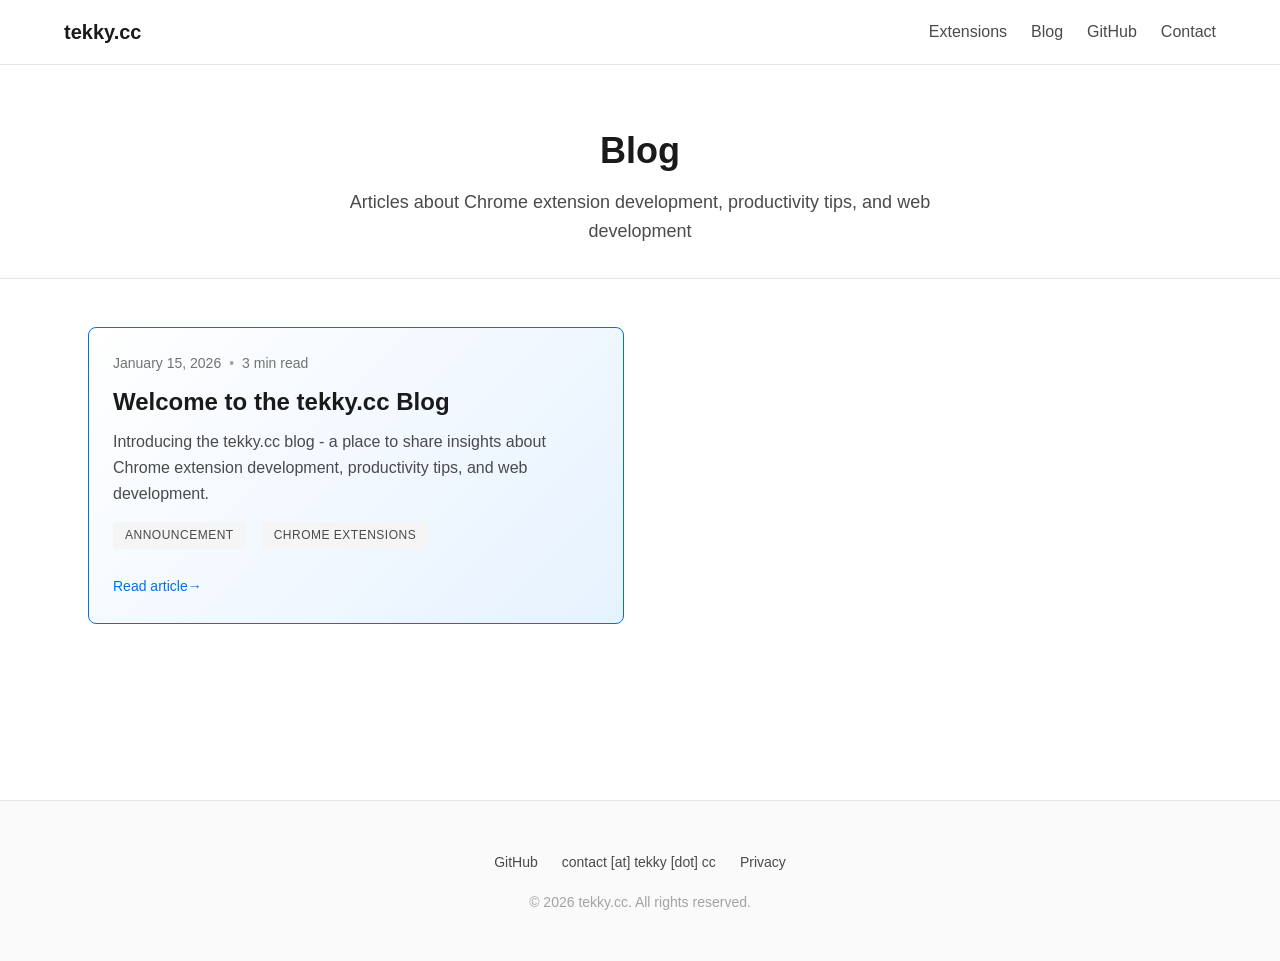
==== blog/index.html @ a15dd74a "Add fully functional manual blog system Features: - Blog post template for easy post creation - Dyna" ====
<!DOCTYPE html>
<html lang="en">
<head>
  <meta charset="UTF-8">
  <meta name="viewport" content="width=device-width, initial-scale=1.0">
  <meta http-equiv="Content-Security-Policy" content="default-src 'self'; script-src 'self' https://static.cloudflareinsights.com; style-src 'self' 'unsafe-inline'; img-src 'self' data: https:; font-src 'self'; connect-src 'self' https://cloudflareinsights.com; frame-ancestors 'none'; base-uri 'self'; form-action 'self'; upgrade-insecure-requests;">
  
  <title>Blog | tekky.cc</title>
  <meta name="description" content="Articles about Chrome extension development, productivity tips, and web development from tekky.cc">
  <meta name="keywords" content="chrome extensions, web development, javascript, productivity, blog">
  
  <meta property="og:type" content="website">
  <meta property="og:url" content="https://tekky.cc/blog/">
  <meta property="og:title" content="Blog | tekky.cc">
  <meta property="og:description" content="Articles about Chrome extension development, productivity tips, and web development">
  <meta property="og:image" content="https://tekky.cc/assets/images/og-image.png">
  
  <meta property="twitter:card" content="summary_large_image">
  <meta property="twitter:url" content="https://tekky.cc/blog/">
  <meta property="twitter:title" content="Blog | tekky.cc">
  <meta property="twitter:description" content="Articles about Chrome extension development, productivity tips, and web development">
  <meta property="twitter:image" content="https://tekky.cc/assets/images/og-image.png">
  
  <link rel="icon" type="image/x-icon" href="/assets/images/favicon.ico">
  <link rel="stylesheet" href="/assets/css/main.css">
  <link rel="stylesheet" href="/assets/css/blog.css">
  <link rel="canonical" href="https://tekky.cc/blog/">
</head>
<body>
  
  <nav class="nav">
    <div class="nav-container">
      <a href="/" class="nav-brand">tekky.cc</a>
      <button class="nav-toggle" aria-label="Toggle navigation" aria-expanded="false">
        <span class="nav-toggle-icon"></span>
      </button>
      <ul class="nav-links">
        <li><a href="/" class="nav-link">Extensions</a></li>
        <li><a href="/blog/" class="nav-link active">Blog</a></li>
        <li><a href="https://github.com/[YOURUSERNAME]" class="nav-link" target="_blank" rel="noopener noreferrer">GitHub</a></li>
        <li><a href="/#contact" class="nav-link">Contact</a></li>
      </ul>
    </div>
  </nav>
  
  <main>
    <!-- Blog Header -->
    <header class="blog-header">
      <div class="container">
        <h1 class="blog-header-title">Blog</h1>
        <p class="blog-header-description">
          Articles about Chrome extension development, productivity tips, and web development
        </p>
      </div>
    </header>
    
    <!-- Blog Posts -->
    <section class="blog-posts">
      <div class="container">
        
        <!-- Posts will be dynamically loaded here -->
        <div id="blog-posts-container" class="blog-posts-grid">
          <!-- Loading state -->
          <div class="blog-post-card" style="grid-column: 1 / -1; text-align: center; padding: 3rem;">
            <p style="color: var(--text-tertiary);">Loading posts...</p>
          </div>
        </div>
        
        <!-- Empty state (hidden by default, shown if no posts) -->
        <div id="blog-empty" class="blog-empty" style="display: none;">
          <div class="blog-empty-icon">📝</div>
          <p class="blog-empty-text">No posts yet. Check back soon!</p>
          <div style="margin-top: 2rem;">
            <a href="/" class="btn btn-primary">View Extensions</a>
          </div>
        </div>
        
      </div>
    </section>
  </main>
  
  <footer class="footer">
    <div class="container">
      <div class="footer-content">
        <ul class="footer-links">
          <li><a href="https://github.com/[YOURUSERNAME]" class="footer-link" target="_blank" rel="noopener noreferrer">GitHub</a></li>
          <li><span class="footer-link" id="email-link">contact [at] tekky [dot] cc</span></li>
          <li><a href="#" class="footer-link">Privacy</a></li>
        </ul>
        <p class="footer-copyright">&copy; 2026 tekky.cc. All rights reserved.</p>
      </div>
    </div>
  </footer>
  
  <script src="/assets/js/main.js"></script>
  <script src="/assets/js/blog.js"></script>
  
</body>
</html>
---- assets/css/main.css ----
/* ============================================
   tekky.cc - Main CSS Design System
   Modern, minimal, professional styling
   ============================================ */

/* ============================================
   CSS Reset & Base Styles
   ============================================ */

*, *::before, *::after {
  box-sizing: border-box;
  margin: 0;
  padding: 0;
}

html {
  font-size: 16px;
  scroll-behavior: smooth;
  -webkit-font-smoothing: antialiased;
  -moz-osx-font-smoothing: grayscale;
}

body {
  font-family: var(--font-sans);
  font-size: var(--text-base);
  line-height: 1.6;
  color: var(--text-primary);
  background-color: var(--bg-primary);
}

/* ============================================
   CSS Custom Properties (Design Tokens)
   ============================================ */

:root {
  /* Typography */
  --font-sans: -apple-system, BlinkMacSystemFont, "Segoe UI", Roboto, "Helvetica Neue", Arial, sans-serif;
  --font-mono: "SF Mono", Monaco, "Cascadia Code", "Courier New", monospace;
  
  /* Font Sizes */
  --text-xs: 0.75rem;      /* 12px */
  --text-sm: 0.875rem;     /* 14px */
  --text-base: 1rem;       /* 16px */
  --text-lg: 1.125rem;     /* 18px */
  --text-xl: 1.25rem;      /* 20px */
  --text-2xl: 1.5rem;      /* 24px */
  --text-3xl: 1.875rem;    /* 30px */
  --text-4xl: 2.25rem;     /* 36px */
  --text-5xl: 3rem;        /* 48px */
  
  /* Colors - Professional Blue Theme */
  --bg-primary: #ffffff;
  --bg-secondary: #fafafa;
  --bg-tertiary: #f5f5f5;
  --bg-card: #ffffff;
  
  --text-primary: #1a1a1a;
  --text-secondary: #4a4a4a;
  --text-tertiary: #737373;
  --text-muted: #a3a3a3;
  
  --accent: #0070f3;
  --accent-hover: #0051cc;
  --accent-light: #e6f2ff;
  
  --border: #e5e5e5;
  --border-light: #f0f0f0;
  
  --shadow-sm: 0 1px 3px rgba(0, 0, 0, 0.05);
  --shadow-md: 0 4px 6px rgba(0, 0, 0, 0.07);
  --shadow-lg: 0 10px 15px rgba(0, 0, 0, 0.1);
  --shadow-hover: 0 20px 25px rgba(0, 0, 0, 0.1);
  
  /* Semantic Colors */
  --success: #10b981;
  --warning: #f59e0b;
  --error: #ef4444;
  --info: #0070f3;
  
  /* Spacing Scale */
  --space-1: 0.25rem;   /* 4px */
  --space-2: 0.5rem;    /* 8px */
  --space-3: 0.75rem;   /* 12px */
  --space-4: 1rem;      /* 16px */
  --space-6: 1.5rem;    /* 24px */
  --space-8: 2rem;      /* 32px */
  --space-12: 3rem;     /* 48px */
  --space-16: 4rem;     /* 64px */
  --space-20: 5rem;     /* 80px */
  --space-24: 6rem;     /* 96px */
  
  /* Layout */
  --container-max: 1200px;
  --container-padding: 1.5rem;
  --container-padding-lg: 3rem;
  
  /* Border Radius */
  --radius-sm: 0.25rem;  /* 4px */
  --radius-md: 0.5rem;   /* 8px */
  --radius-lg: 0.75rem;  /* 12px */
  
  /* Transitions */
  --transition-fast: 150ms ease;
  --transition-base: 200ms ease;
  --transition-slow: 300ms ease;
  
  /* Z-index */
  --z-dropdown: 1000;
  --z-sticky: 1020;
  --z-fixed: 1030;
  --z-modal: 1040;
  --z-popover: 1050;
  --z-tooltip: 1060;
}

/* ============================================
   Typography
   ============================================ */

h1, h2, h3, h4, h5, h6 {
  font-weight: 600;
  line-height: 1.2;
  color: var(--text-primary);
  margin-bottom: var(--space-4);
}

h1 { font-size: var(--text-5xl); }
h2 { font-size: var(--text-3xl); }
h3 { font-size: var(--text-2xl); }
h4 { font-size: var(--text-xl); }
h5 { font-size: var(--text-lg); }
h6 { font-size: var(--text-base); }

p {
  margin-bottom: var(--space-4);
  color: var(--text-secondary);
}

a {
  color: var(--accent);
  text-decoration: none;
  transition: color var(--transition-fast);
}

a:hover {
  color: var(--accent-hover);
  text-decoration: underline;
}

code {
  font-family: var(--font-mono);
  font-size: 0.9em;
  padding: 0.2em 0.4em;
  background-color: var(--bg-tertiary);
  border-radius: var(--radius-sm);
}

/* ============================================
   Container & Layout
   ============================================ */

.container {
  max-width: var(--container-max);
  margin: 0 auto;
  padding: 0 var(--container-padding);
}

@media (min-width: 1024px) {
  .container {
    padding: 0 var(--container-padding-lg);
  }
}

.section {
  padding: var(--space-16) 0;
}

@media (min-width: 768px) {
  .section {
    padding: var(--space-24) 0;
  }
}

/* ============================================
   Buttons
   ============================================ */

.btn {
  display: inline-block;
  padding: var(--space-3) var(--space-6);
  font-size: var(--text-base);
  font-weight: 500;
  text-align: center;
  text-decoration: none;
  border: 1px solid transparent;
  border-radius: var(--radius-sm);
  cursor: pointer;
  transition: all var(--transition-base);
  font-family: var(--font-sans);
}

.btn-primary {
  background-color: var(--accent);
  color: #ffffff;
  border-color: var(--accent);
}

.btn-primary:hover {
  background-color: var(--accent-hover);
  border-color: var(--accent-hover);
  text-decoration: none;
  transform: translateY(-1px);
  box-shadow: var(--shadow-md);
}

.btn-secondary {
  background-color: transparent;
  color: var(--accent);
  border-color: var(--accent);
}

.btn-secondary:hover {
  background-color: var(--accent-light);
  text-decoration: none;
  transform: translateY(-1px);
}

.btn-ghost {
  background-color: transparent;
  color: var(--text-secondary);
  border-color: var(--border);
}

.btn-ghost:hover {
  background-color: var(--bg-secondary);
  border-color: var(--text-tertiary);
  text-decoration: none;
}

.btn:disabled,
.btn[disabled] {
  opacity: 0.5;
  cursor: not-allowed;
  pointer-events: none;
}

/* ============================================
   Cards
   ============================================ */

.card {
  background-color: var(--bg-card);
  border: 1px solid var(--border);
  border-radius: var(--radius-md);
  padding: var(--space-6);
  transition: all var(--transition-base);
}

.card:hover {
  box-shadow: var(--shadow-lg);
  transform: translateY(-2px);
  border-color: var(--border-light);
}

.card-title {
  font-size: var(--text-xl);
  font-weight: 600;
  margin-bottom: var(--space-2);
  color: var(--text-primary);
}

.card-description {
  font-size: var(--text-base);
  color: var(--text-secondary);
  margin-bottom: var(--space-4);
}

/* ============================================
   Tags / Badges
   ============================================ */

.tag {
  display: inline-block;
  padding: var(--space-1) var(--space-3);
  font-size: var(--text-xs);
  font-weight: 500;
  text-transform: uppercase;
  letter-spacing: 0.5px;
  border-radius: var(--radius-sm);
  background-color: var(--bg-tertiary);
  color: var(--text-secondary);
  margin-right: var(--space-2);
  margin-bottom: var(--space-2);
}

.tag-primary {
  background-color: var(--accent-light);
  color: var(--accent);
}

.tag-success {
  background-color: #d1fae5;
  color: var(--success);
}

.tag-warning {
  background-color: #fef3c7;
  color: var(--warning);
}

/* ============================================
   Navigation
   ============================================ */

.nav {
  background-color: var(--bg-primary);
  border-bottom: 1px solid var(--border);
  position: sticky;
  top: 0;
  z-index: var(--z-sticky);
  backdrop-filter: blur(8px);
  background-color: rgba(255, 255, 255, 0.9);
}

.nav-container {
  display: flex;
  justify-content: space-between;
  align-items: center;
  padding: var(--space-4) var(--container-padding);
  max-width: var(--container-max);
  margin: 0 auto;
}

.nav-brand {
  font-size: var(--text-xl);
  font-weight: 600;
  color: var(--text-primary);
  text-decoration: none;
}

.nav-brand:hover {
  color: var(--accent);
  text-decoration: none;
}

.nav-links {
  display: flex;
  list-style: none;
  gap: var(--space-6);
  align-items: center;
}

.nav-link {
  font-size: var(--text-base);
  color: var(--text-secondary);
  text-decoration: none;
  transition: color var(--transition-fast);
}

.nav-link:hover,
.nav-link.active {
  color: var(--accent);
  text-decoration: none;
}

/* Mobile Navigation */
.nav-toggle {
  display: none;
  background: none;
  border: none;
  cursor: pointer;
  padding: var(--space-2);
}

.nav-toggle-icon {
  display: block;
  width: 24px;
  height: 2px;
  background-color: var(--text-primary);
  position: relative;
  transition: background-color var(--transition-fast);
}

.nav-toggle-icon::before,
.nav-toggle-icon::after {
  content: '';
  position: absolute;
  width: 24px;
  height: 2px;
  background-color: var(--text-primary);
  left: 0;
  transition: transform var(--transition-fast);
}

.nav-toggle-icon::before {
  top: -8px;
}

.nav-toggle-icon::after {
  bottom: -8px;
}

@media (max-width: 768px) {
  .nav-toggle {
    display: block;
  }
  
  .nav-links {
    position: fixed;
    top: 61px;
    right: -100%;
    width: 70%;
    max-width: 300px;
    height: calc(100vh - 61px);
    flex-direction: column;
    background-color: var(--bg-primary);
    border-left: 1px solid var(--border);
    padding: var(--space-6);
    align-items: flex-start;
    transition: right var(--transition-slow);
    box-shadow: var(--shadow-lg);
  }
  
  .nav-links.active {
    right: 0;
  }
}

/* ============================================
   Footer
   ============================================ */

.footer {
  background-color: var(--bg-secondary);
  border-top: 1px solid var(--border);
  padding: var(--space-12) 0 var(--space-8);
  margin-top: var(--space-24);
}

.footer-content {
  text-align: center;
}

.footer-links {
  display: flex;
  justify-content: center;
  gap: var(--space-6);
  list-style: none;
  margin-bottom: var(--space-4);
  flex-wrap: wrap;
}

.footer-link {
  font-size: var(--text-sm);
  color: var(--text-secondary);
  text-decoration: none;
}

.footer-link:hover {
  color: var(--accent);
}

.footer-copyright {
  font-size: var(--text-sm);
  color: var(--text-muted);
}

/* ============================================
   Utilities
   ============================================ */

.text-center { text-align: center; }
.text-left { text-align: left; }
.text-right { text-align: right; }

.mt-0 { margin-top: 0; }
.mt-2 { margin-top: var(--space-2); }
.mt-4 { margin-top: var(--space-4); }
.mt-6 { margin-top: var(--space-6); }
.mt-8 { margin-top: var(--space-8); }
.mt-12 { margin-top: var(--space-12); }

.mb-0 { margin-bottom: 0; }
.mb-2 { margin-bottom: var(--space-2); }
.mb-4 { margin-bottom: var(--space-4); }
.mb-6 { margin-bottom: var(--space-6); }
.mb-8 { margin-bottom: var(--space-8); }
.mb-12 { margin-bottom: var(--space-12); }

.hidden { display: none; }

/* Screen reader only */
.sr-only {
  position: absolute;
  width: 1px;
  height: 1px;
  padding: 0;
  margin: -1px;
  overflow: hidden;
  clip: rect(0, 0, 0, 0);
  white-space: nowrap;
  border-width: 0;
}

/* ============================================
   Responsive Images
   ============================================ */

img {
  max-width: 100%;
  height: auto;
  display: block;
}

/* ============================================
   Accessibility
   ============================================ */

:focus-visible {
  outline: 2px solid var(--accent);
  outline-offset: 2px;
}

/* Reduce motion for users who prefer it */
@media (prefers-reduced-motion: reduce) {
  *,
  *::before,
  *::after {
    animation-duration: 0.01ms !important;
    animation-iteration-count: 1 !important;
    transition-duration: 0.01ms !important;
    scroll-behavior: auto !important;
  }
}
---- assets/css/blog.css ----
/* ============================================
   tekky.cc - Blog Styles (Placeholder)
   ============================================ */

.blog-placeholder {
  min-height: 60vh;
  display: flex;
  flex-direction: column;
  justify-content: center;
  align-items: center;
  text-align: center;
  padding: var(--space-24) var(--container-padding);
}

.blog-placeholder-icon {
  font-size: 4rem;
  margin-bottom: var(--space-6);
  opacity: 0.5;
}

.blog-placeholder-title {
  font-size: var(--text-4xl);
  font-weight: 700;
  margin-bottom: var(--space-4);
  color: var(--text-primary);
}

.blog-placeholder-text {
  font-size: var(--text-xl);
  color: var(--text-secondary);
  margin-bottom: var(--space-8);
  max-width: 600px;
}

.blog-placeholder-actions {
  display: flex;
  gap: var(--space-4);
  flex-wrap: wrap;
  justify-content: center;
}

/* ============================================
   Blog Index / Listing Page
   ============================================ */

.blog-header {
  padding: var(--space-16) 0 var(--space-8);
  text-align: center;
  border-bottom: 1px solid var(--border);
}

.blog-header-title {
  font-size: var(--text-4xl);
  font-weight: 700;
  margin-bottom: var(--space-4);
  color: var(--text-primary);
}

.blog-header-description {
  font-size: var(--text-lg);
  color: var(--text-secondary);
  max-width: 600px;
  margin: 0 auto;
}

.blog-posts {
  padding: var(--space-12) 0;
}

.blog-posts-grid {
  display: grid;
  grid-template-columns: 1fr;
  gap: var(--space-8);
  margin-bottom: var(--space-8);
}

@media (min-width: 768px) {
  .blog-posts-grid {
    grid-template-columns: repeat(2, 1fr);
  }
}

/* Blog Post Card */
.blog-post-card {
  background-color: var(--bg-card);
  border: 1px solid var(--border);
  border-radius: var(--radius-md);
  padding: var(--space-6);
  transition: all var(--transition-base);
  text-decoration: none;
  display: block;
}

.blog-post-card:hover {
  box-shadow: var(--shadow-lg);
  transform: translateY(-2px);
  border-color: var(--accent-light);
  text-decoration: none;
}

.blog-post-card-meta {
  display: flex;
  align-items: center;
  gap: var(--space-2);
  margin-bottom: var(--space-3);
  font-size: var(--text-sm);
  color: var(--text-tertiary);
}

.blog-post-card-date {
  color: var(--text-tertiary);
}

.blog-post-card-separator {
  color: var(--text-muted);
}

.blog-post-card-read-time {
  color: var(--text-tertiary);
}

.blog-post-card-title {
  font-size: var(--text-2xl);
  font-weight: 600;
  margin-bottom: var(--space-3);
  color: var(--text-primary);
  line-height: 1.3;
}

.blog-post-card-description {
  font-size: var(--text-base);
  color: var(--text-secondary);
  margin-bottom: var(--space-4);
  line-height: 1.6;
}

.blog-post-card-tags {
  display: flex;
  flex-wrap: wrap;
  gap: var(--space-2);
  margin-bottom: var(--space-4);
}

.blog-post-card-read-more {
  display: inline-block;
  color: var(--accent);
  font-weight: 500;
  font-size: var(--text-sm);
}

.blog-post-card-read-more::after {
  content: ' →';
  display: inline-block;
  transition: transform var(--transition-fast);
}

.blog-post-card:hover .blog-post-card-read-more::after {
  transform: translateX(4px);
}

.blog-post-featured {
  border-color: var(--accent);
  background: linear-gradient(135deg, var(--bg-card) 0%, var(--accent-light) 100%);
}

/* ============================================
   Individual Blog Post
   ============================================ */

.blog-post {
  padding: var(--space-12) 0;
}

.post-article {
  max-width: 800px;
  margin: 0 auto;
}

.post-header {
  margin-bottom: var(--space-12);
  padding-bottom: var(--space-8);
  border-bottom: 2px solid var(--border);
}

.post-title {
  font-size: var(--text-4xl);
  font-weight: 700;
  line-height: 1.2;
  margin-bottom: var(--space-4);
  color: var(--text-primary);
}

@media (min-width: 768px) {
  .post-title {
    font-size: var(--text-5xl);
  }
}

.post-meta {
  display: flex;
  align-items: center;
  gap: var(--space-2);
  margin-bottom: var(--space-4);
  font-size: var(--text-base);
  color: var(--text-tertiary);
}

.post-date {
  color: var(--text-tertiary);
}

.post-separator {
  color: var(--text-muted);
}

.post-reading-time {
  color: var(--text-tertiary);
}

.post-tags {
  display: flex;
  flex-wrap: wrap;
  gap: var(--space-2);
}

/* Post Content Styles */
.post-content {
  font-size: var(--text-lg);
  line-height: 1.8;
  color: var(--text-secondary);
}

.post-content .lead {
  font-size: var(--text-xl);
  font-weight: 400;
  color: var(--text-primary);
  margin-bottom: var(--space-8);
  line-height: 1.6;
}

.post-content h2 {
  font-size: var(--text-3xl);
  font-weight: 600;
  color: var(--text-primary);
  margin-top: var(--space-12);
  margin-bottom: var(--space-6);
  line-height: 1.3;
}

.post-content h3 {
  font-size: var(--text-2xl);
  font-weight: 600;
  color: var(--text-primary);
  margin-top: var(--space-8);
  margin-bottom: var(--space-4);
  line-height: 1.3;
}

.post-content h4 {
  font-size: var(--text-xl);
  font-weight: 600;
  color: var(--text-primary);
  margin-top: var(--space-6);
  margin-bottom: var(--space-3);
}

.post-content p {
  margin-bottom: var(--space-6);
}

.post-content ul,
.post-content ol {
  margin-bottom: var(--space-6);
  padding-left: var(--space-8);
}

.post-content li {
  margin-bottom: var(--space-3);
}

.post-content a {
  color: var(--accent);
  text-decoration: underline;
}

.post-content a:hover {
  color: var(--accent-hover);
}

.post-content blockquote {
  border-left: 4px solid var(--accent);
  padding-left: var(--space-6);
  margin: var(--space-8) 0;
  font-style: italic;
  color: var(--text-tertiary);
}

.post-content pre {
  background-color: var(--bg-tertiary);
  border: 1px solid var(--border);
  border-radius: var(--radius-md);
  padding: var(--space-6);
  overflow-x: auto;
  margin: var(--space-6) 0;
}

.post-content code {
  font-family: var(--font-mono);
  font-size: 0.9em;
}

.post-content pre code {
  background-color: transparent;
  padding: 0;
  border-radius: 0;
}

.post-content img {
  max-width: 100%;
  height: auto;
  border-radius: var(--radius-md);
  margin: var(--space-8) 0;
}

/* Post Footer */
.post-footer {
  margin-top: var(--space-12);
  padding-top: var(--space-8);
  border-top: 2px solid var(--border);
}

.post-footer-content {
  text-align: center;
}

.post-footer-content p {
  font-size: var(--text-lg);
  color: var(--text-secondary);
  margin-bottom: var(--space-4);
}

.post-share {
  display: flex;
  gap: var(--space-4);
  justify-content: center;
  flex-wrap: wrap;
}

.btn-sm {
  padding: var(--space-2) var(--space-4);
  font-size: var(--text-sm);
}

/* Related Posts */
.related-posts {
  margin-top: var(--space-16);
  padding-top: var(--space-12);
  border-top: 1px solid var(--border);
}

.related-posts h2 {
  font-size: var(--text-2xl);
  font-weight: 600;
  margin-bottom: var(--space-6);
  color: var(--text-primary);
}

.related-posts-grid {
  display: grid;
  grid-template-columns: 1fr;
  gap: var(--space-6);
}

@media (min-width: 768px) {
  .related-posts-grid {
    grid-template-columns: repeat(2, 1fr);
  }
}

.related-post-card {
  background-color: var(--bg-secondary);
  border: 1px solid var(--border);
  border-radius: var(--radius-md);
  padding: var(--space-6);
  text-decoration: none;
  display: block;
  transition: all var(--transition-base);
}

.related-post-card:hover {
  background-color: var(--bg-tertiary);
  transform: translateY(-2px);
  text-decoration: none;
}

.related-post-card h3 {
  font-size: var(--text-lg);
  font-weight: 600;
  color: var(--text-primary);
  margin-bottom: var(--space-2);
}

.related-post-card p {
  font-size: var(--text-base);
  color: var(--accent);
  margin: 0;
}

/* Empty State */
.blog-empty {
  text-align: center;
  padding: var(--space-16) 0;
}

.blog-empty-icon {
  font-size: 4rem;
  margin-bottom: var(--space-4);
  opacity: 0.3;
}

.blog-empty-text {
  font-size: var(--text-xl);
  color: var(--text-tertiary);
}
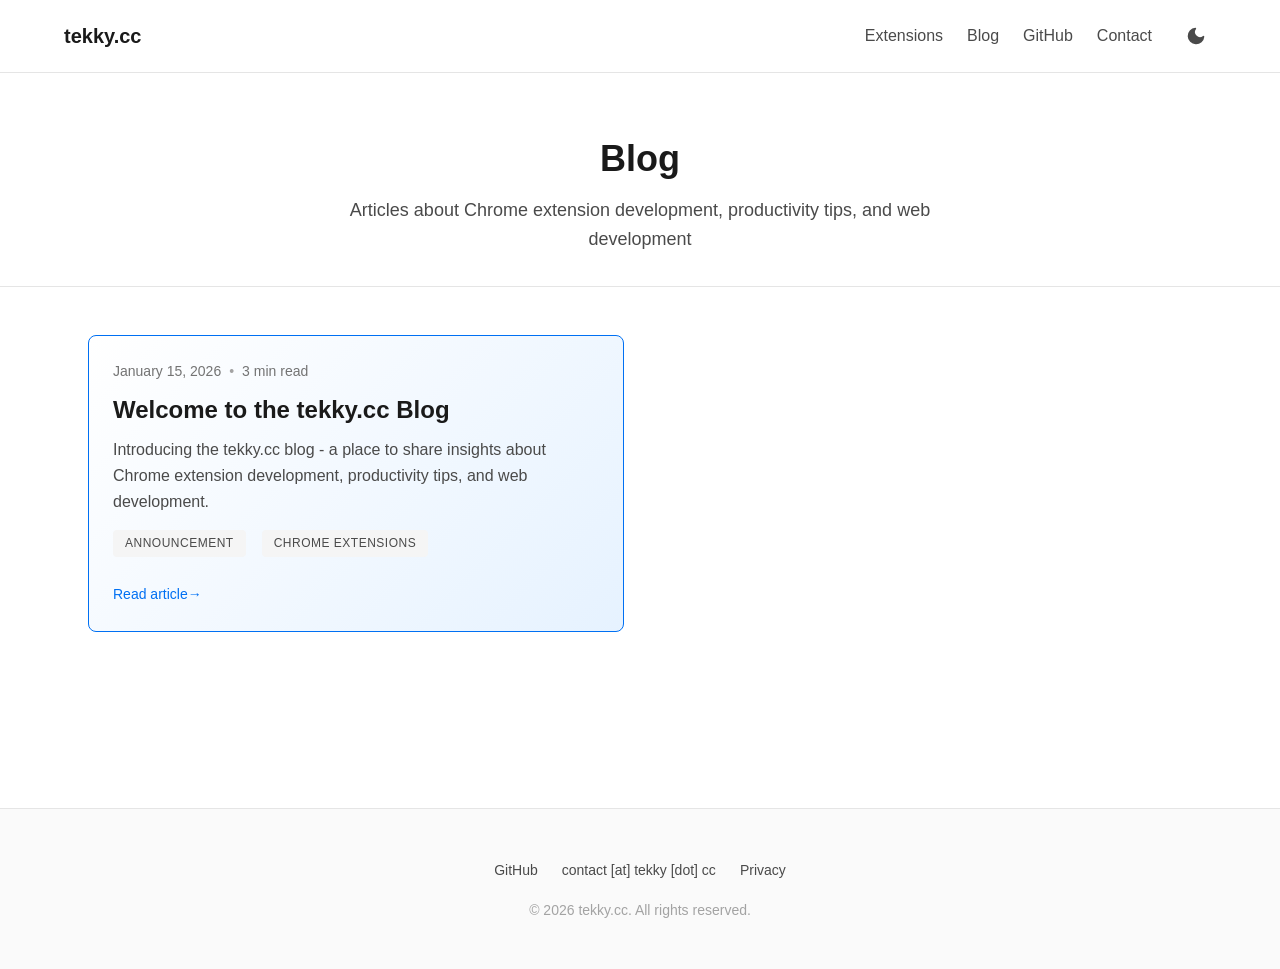
==== commit cee27e22: "feat(ui): implement global light/dark mode toggle with persistence - assets/css/main.css: Define dar" ====
--- a/blog/index.html
+++ b/blog/index.html
@@ -39,6 +39,24 @@
         <li><a href="/blog/" class="nav-link active">Blog</a></li>
         <li><a href="https://github.com/[YOURUSERNAME]" class="nav-link" target="_blank" rel="noopener noreferrer">GitHub</a></li>
         <li><a href="/#contact" class="nav-link">Contact</a></li>
+        <li>
+          <button id="theme-toggle" class="theme-toggle" aria-label="Switch to dark mode">
+            <svg class="theme-icon theme-icon-moon" xmlns="http://www.w3.org/2000/svg" viewBox="0 0 24 24">
+              <path d="M21 12.79A9 9 0 1 1 11.21 3 7 7 0 0 0 21 12.79z"/>
+            </svg>
+            <svg class="theme-icon theme-icon-sun" xmlns="http://www.w3.org/2000/svg" viewBox="0 0 24 24">
+              <circle cx="12" cy="12" r="5"/>
+              <line x1="12" y1="1" x2="12" y2="3"/>
+              <line x1="12" y1="21" x2="12" y2="23"/>
+              <line x1="4.22" y1="4.22" x2="5.64" y2="5.64"/>
+              <line x1="18.36" y1="18.36" x2="19.78" y2="19.78"/>
+              <line x1="1" y1="12" x2="3" y2="12"/>
+              <line x1="21" y1="12" x2="23" y2="12"/>
+              <line x1="4.22" y1="19.78" x2="5.64" y2="18.36"/>
+              <line x1="18.36" y1="5.64" x2="19.78" y2="4.22"/>
+            </svg>
+          </button>
+        </li>
       </ul>
     </div>
   </nav>
--- a/assets/css/main.css
+++ b/assets/css/main.css
@@ -26,6 +26,7 @@
   line-height: 1.6;
   color: var(--text-primary);
   background-color: var(--bg-primary);
+  transition: background-color 0.3s ease, color 0.3s ease;
 }
 
 /* ============================================
@@ -48,7 +49,7 @@
   --text-4xl: 2.25rem;     /* 36px */
   --text-5xl: 3rem;        /* 48px */
   
-  /* Colors - Professional Blue Theme */
+  /* Colors - Light Mode (Professional Blue Theme) */
   --bg-primary: #ffffff;
   --bg-secondary: #fafafa;
   --bg-tertiary: #f5f5f5;
@@ -111,6 +112,42 @@
   --z-modal: 1040;
   --z-popover: 1050;
   --z-tooltip: 1060;
+}
+
+/* Dark Mode Colors */
+[data-theme="dark"] {
+  /* Backgrounds - Dark Mode */
+  --bg-primary: #0a0a0a;
+  --bg-secondary: #141414;
+  --bg-tertiary: #1a1a1a;
+  --bg-card: #141414;
+  
+  /* Text - Dark Mode */
+  --text-primary: #ffffff;
+  --text-secondary: #b4b4b4;
+  --text-tertiary: #8a8a8a;
+  --text-muted: #6a6a6a;
+  
+  /* Accent - Brighter blue for dark mode */
+  --accent: #3291ff;
+  --accent-hover: #5aa7ff;
+  --accent-light: #1a2332;
+  
+  /* Borders - Dark Mode */
+  --border: #2a2a2a;
+  --border-light: #1f1f1f;
+  
+  /* Shadows - More prominent in dark mode */
+  --shadow-sm: 0 1px 3px rgba(0, 0, 0, 0.3);
+  --shadow-md: 0 4px 6px rgba(0, 0, 0, 0.4);
+  --shadow-lg: 0 10px 15px rgba(0, 0, 0, 0.5);
+  --shadow-hover: 0 20px 25px rgba(0, 0, 0, 0.6);
+  
+  /* Semantic Colors - Adjusted for dark mode */
+  --success: #34d399;
+  --warning: #fbbf24;
+  --error: #f87171;
+  --info: #3291ff;
 }
 
 /* ============================================
@@ -319,7 +356,16 @@
   top: 0;
   z-index: var(--z-sticky);
   backdrop-filter: blur(8px);
+}
+
+/* Light mode nav backdrop */
+:root .nav {
   background-color: rgba(255, 255, 255, 0.9);
+}
+
+/* Dark mode nav backdrop */
+[data-theme="dark"] .nav {
+  background-color: rgba(10, 10, 10, 0.9);
 }
 
 .nav-container {
@@ -426,6 +472,63 @@
   }
 }
 
+/* Theme Toggle Button */
+.theme-toggle {
+  background: none;
+  border: none;
+  cursor: pointer;
+  padding: var(--space-2);
+  display: flex;
+  align-items: center;
+  justify-content: center;
+  width: 40px;
+  height: 40px;
+  border-radius: var(--radius-sm);
+  transition: background-color var(--transition-fast);
+}
+
+.theme-toggle:hover {
+  background-color: var(--bg-secondary);
+}
+
+.theme-toggle:focus-visible {
+  outline: 2px solid var(--accent);
+  outline-offset: 2px;
+}
+
+.theme-icon {
+  width: 20px;
+  height: 20px;
+  fill: var(--text-secondary);
+  stroke: var(--text-secondary);
+  stroke-width: 2;
+  stroke-linecap: round;
+  stroke-linejoin: round;
+  transition: fill var(--transition-fast), stroke var(--transition-fast);
+}
+
+.theme-toggle:hover .theme-icon {
+  fill: var(--accent);
+  stroke: var(--accent);
+}
+
+/* Hide/show icons based on theme */
+.theme-icon-sun {
+  display: none;
+}
+
+.theme-icon-moon {
+  display: block;
+}
+
+[data-theme="dark"] .theme-icon-sun {
+  display: block;
+}
+
+[data-theme="dark"] .theme-icon-moon {
+  display: none;
+}
+
 /* ============================================
    Footer
    ============================================ */
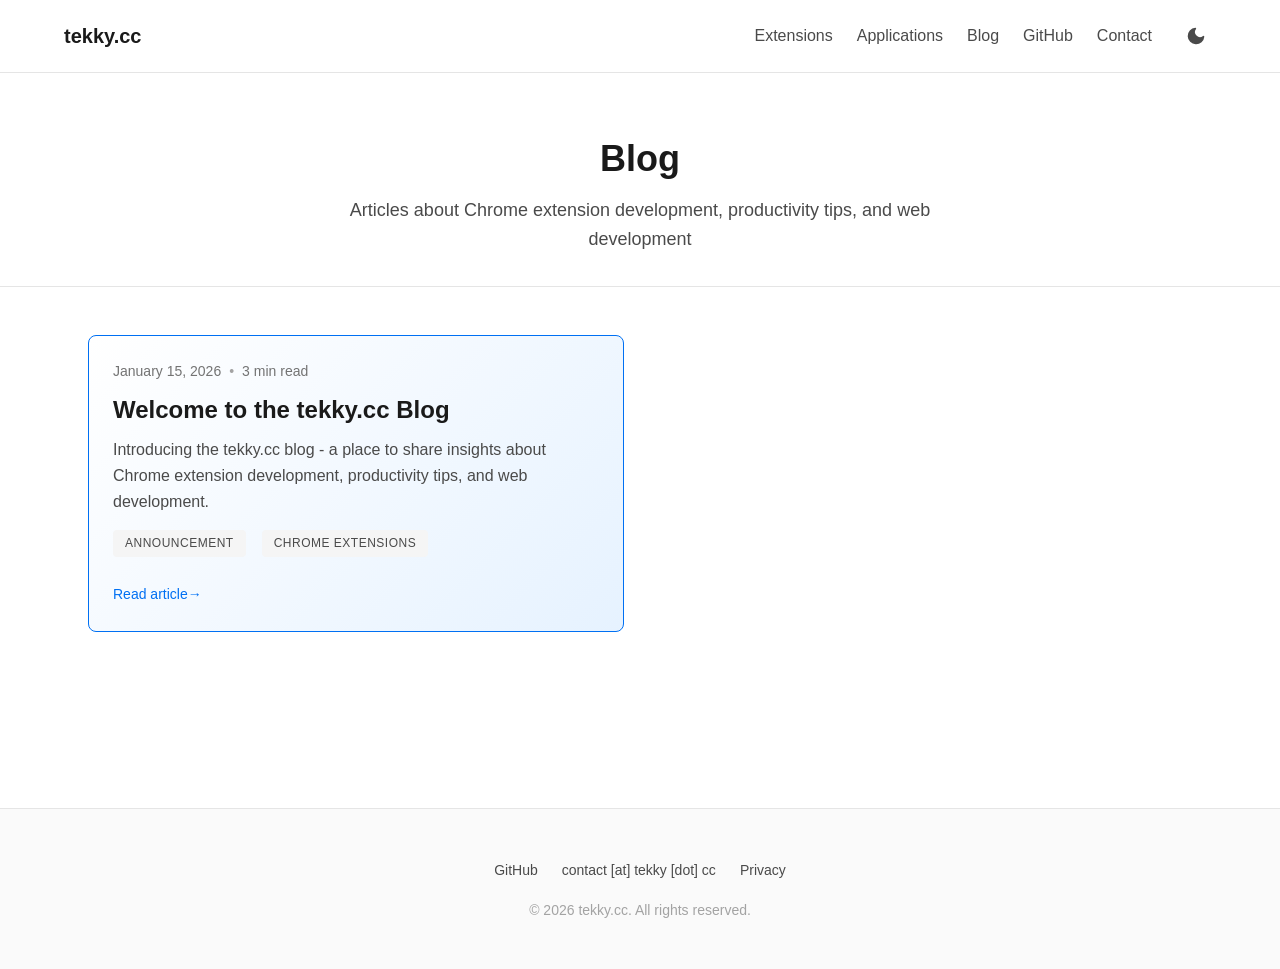
==== commit 3d583639: "feat: add desktop applications section and refactor asset paths This update introduces a new "Deskto" ====
--- a/blog/index.html
+++ b/blog/index.html
@@ -1,66 +1,74 @@
 <!DOCTYPE html>
 <html lang="en">
+
 <head>
   <meta charset="UTF-8">
   <meta name="viewport" content="width=device-width, initial-scale=1.0">
-  <meta http-equiv="Content-Security-Policy" content="default-src 'self'; script-src 'self' https://static.cloudflareinsights.com; style-src 'self' 'unsafe-inline'; img-src 'self' data: https:; font-src 'self'; connect-src 'self' https://cloudflareinsights.com; frame-ancestors 'none'; base-uri 'self'; form-action 'self'; upgrade-insecure-requests;">
-  
+  <meta http-equiv="Content-Security-Policy"
+    content="default-src 'self'; script-src 'self' https://static.cloudflareinsights.com; style-src 'self' 'unsafe-inline'; img-src 'self' data: https:; font-src 'self'; connect-src 'self' https://cloudflareinsights.com; frame-ancestors 'none'; base-uri 'self'; form-action 'self';">
+
   <title>Blog | tekky.cc</title>
-  <meta name="description" content="Articles about Chrome extension development, productivity tips, and web development from tekky.cc">
+  <meta name="description"
+    content="Articles about Chrome extension development, productivity tips, and web development from tekky.cc">
   <meta name="keywords" content="chrome extensions, web development, javascript, productivity, blog">
-  
+
   <meta property="og:type" content="website">
   <meta property="og:url" content="https://tekky.cc/blog/">
   <meta property="og:title" content="Blog | tekky.cc">
-  <meta property="og:description" content="Articles about Chrome extension development, productivity tips, and web development">
+  <meta property="og:description"
+    content="Articles about Chrome extension development, productivity tips, and web development">
   <meta property="og:image" content="https://tekky.cc/assets/images/og-image.png">
-  
+
   <meta property="twitter:card" content="summary_large_image">
   <meta property="twitter:url" content="https://tekky.cc/blog/">
   <meta property="twitter:title" content="Blog | tekky.cc">
-  <meta property="twitter:description" content="Articles about Chrome extension development, productivity tips, and web development">
+  <meta property="twitter:description"
+    content="Articles about Chrome extension development, productivity tips, and web development">
   <meta property="twitter:image" content="https://tekky.cc/assets/images/og-image.png">
-  
-  <link rel="icon" type="image/x-icon" href="/assets/images/favicon.ico">
-  <link rel="stylesheet" href="/assets/css/main.css">
-  <link rel="stylesheet" href="/assets/css/blog.css">
+
+  <link rel="icon" type="image/x-icon" href="../assets/images/favicon.ico">
+  <link rel="stylesheet" href="../assets/css/main.css">
+  <link rel="stylesheet" href="../assets/css/blog.css">
   <link rel="canonical" href="https://tekky.cc/blog/">
 </head>
+
 <body>
-  
+
   <nav class="nav">
     <div class="nav-container">
-      <a href="/" class="nav-brand">tekky.cc</a>
+      <a href="../" class="nav-brand">tekky.cc</a>
       <button class="nav-toggle" aria-label="Toggle navigation" aria-expanded="false">
         <span class="nav-toggle-icon"></span>
       </button>
       <ul class="nav-links">
-        <li><a href="/" class="nav-link">Extensions</a></li>
-        <li><a href="/blog/" class="nav-link active">Blog</a></li>
-        <li><a href="https://github.com/[YOURUSERNAME]" class="nav-link" target="_blank" rel="noopener noreferrer">GitHub</a></li>
-        <li><a href="/#contact" class="nav-link">Contact</a></li>
+        <li><a href="../#extensions" class="nav-link">Extensions</a></li>
+        <li><a href="../#applications" class="nav-link">Applications</a></li>
+        <li><a href="../blog/" class="nav-link active">Blog</a></li>
+        <li><a href="https://github.com/[YOURUSERNAME]" class="nav-link" target="_blank"
+            rel="noopener noreferrer">GitHub</a></li>
+        <li><a href="../#contact" class="nav-link">Contact</a></li>
         <li>
           <button id="theme-toggle" class="theme-toggle" aria-label="Switch to dark mode">
             <svg class="theme-icon theme-icon-moon" xmlns="http://www.w3.org/2000/svg" viewBox="0 0 24 24">
-              <path d="M21 12.79A9 9 0 1 1 11.21 3 7 7 0 0 0 21 12.79z"/>
+              <path d="M21 12.79A9 9 0 1 1 11.21 3 7 7 0 0 0 21 12.79z" />
             </svg>
             <svg class="theme-icon theme-icon-sun" xmlns="http://www.w3.org/2000/svg" viewBox="0 0 24 24">
-              <circle cx="12" cy="12" r="5"/>
-              <line x1="12" y1="1" x2="12" y2="3"/>
-              <line x1="12" y1="21" x2="12" y2="23"/>
-              <line x1="4.22" y1="4.22" x2="5.64" y2="5.64"/>
-              <line x1="18.36" y1="18.36" x2="19.78" y2="19.78"/>
-              <line x1="1" y1="12" x2="3" y2="12"/>
-              <line x1="21" y1="12" x2="23" y2="12"/>
-              <line x1="4.22" y1="19.78" x2="5.64" y2="18.36"/>
-              <line x1="18.36" y1="5.64" x2="19.78" y2="4.22"/>
+              <circle cx="12" cy="12" r="5" />
+              <line x1="12" y1="1" x2="12" y2="3" />
+              <line x1="12" y1="21" x2="12" y2="23" />
+              <line x1="4.22" y1="4.22" x2="5.64" y2="5.64" />
+              <line x1="18.36" y1="18.36" x2="19.78" y2="19.78" />
+              <line x1="1" y1="12" x2="3" y2="12" />
+              <line x1="21" y1="12" x2="23" y2="12" />
+              <line x1="4.22" y1="19.78" x2="5.64" y2="18.36" />
+              <line x1="18.36" y1="5.64" x2="19.78" y2="4.22" />
             </svg>
           </button>
         </li>
       </ul>
     </div>
   </nav>
-  
+
   <main>
     <!-- Blog Header -->
     <header class="blog-header">
@@ -71,11 +79,11 @@
         </p>
       </div>
     </header>
-    
+
     <!-- Blog Posts -->
     <section class="blog-posts">
       <div class="container">
-        
+
         <!-- Posts will be dynamically loaded here -->
         <div id="blog-posts-container" class="blog-posts-grid">
           <!-- Loading state -->
@@ -83,25 +91,26 @@
             <p style="color: var(--text-tertiary);">Loading posts...</p>
           </div>
         </div>
-        
+
         <!-- Empty state (hidden by default, shown if no posts) -->
         <div id="blog-empty" class="blog-empty" style="display: none;">
           <div class="blog-empty-icon">📝</div>
           <p class="blog-empty-text">No posts yet. Check back soon!</p>
           <div style="margin-top: 2rem;">
-            <a href="/" class="btn btn-primary">View Extensions</a>
+            <a href="../" class="btn btn-primary">View Extensions</a>
           </div>
         </div>
-        
+
       </div>
     </section>
   </main>
-  
+
   <footer class="footer">
     <div class="container">
       <div class="footer-content">
         <ul class="footer-links">
-          <li><a href="https://github.com/[YOURUSERNAME]" class="footer-link" target="_blank" rel="noopener noreferrer">GitHub</a></li>
+          <li><a href="https://github.com/[YOURUSERNAME]" class="footer-link" target="_blank"
+              rel="noopener noreferrer">GitHub</a></li>
           <li><span class="footer-link" id="email-link">contact [at] tekky [dot] cc</span></li>
           <li><a href="#" class="footer-link">Privacy</a></li>
         </ul>
@@ -109,9 +118,10 @@
       </div>
     </div>
   </footer>
-  
-  <script src="/assets/js/main.js"></script>
-  <script src="/assets/js/blog.js"></script>
-  
+
+  <script src="../assets/js/main.js"></script>
+  <script src="../assets/js/blog.js"></script>
+
 </body>
-</html>
+
+</html>
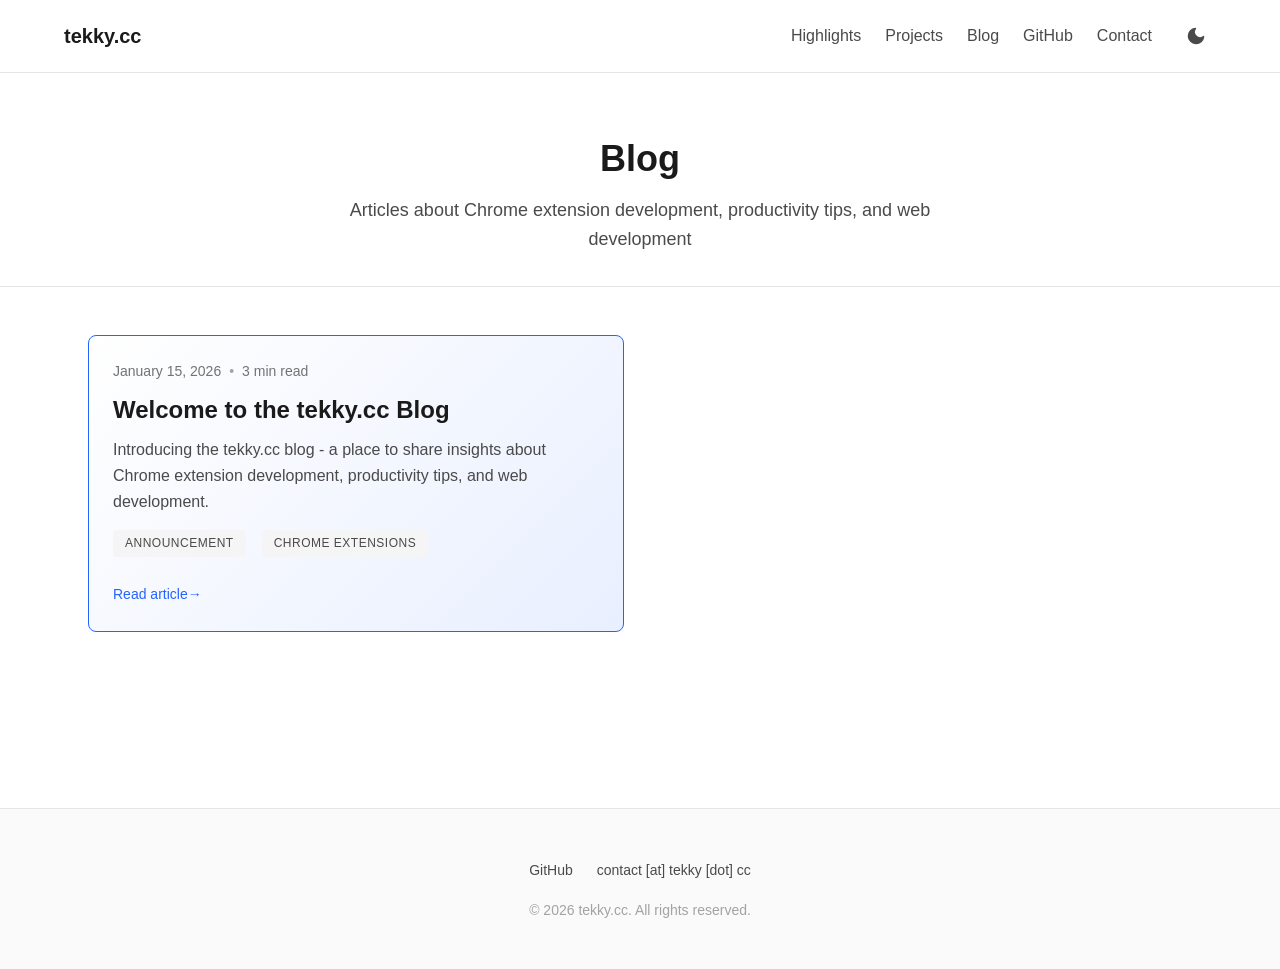
==== commit 2f6e566e: "feat(portfolio): revamp homepage into a data-driven, distinctive layout Rework the portfolio to be e" ====
--- a/blog/index.html
+++ b/blog/index.html
@@ -26,7 +26,7 @@
     content="Articles about Chrome extension development, productivity tips, and web development">
   <meta property="twitter:image" content="https://tekky.cc/assets/images/og-image.png">
 
-  <link rel="icon" type="image/x-icon" href="../assets/images/favicon.ico">
+  <link rel="icon" type="image/png" sizes="32x32" href="../assets/images/favicon-32x32.png">
   <link rel="stylesheet" href="../assets/css/main.css">
   <link rel="stylesheet" href="../assets/css/blog.css">
   <link rel="canonical" href="https://tekky.cc/blog/">
@@ -41,10 +41,10 @@
         <span class="nav-toggle-icon"></span>
       </button>
       <ul class="nav-links">
-        <li><a href="../#extensions" class="nav-link">Extensions</a></li>
-        <li><a href="../#applications" class="nav-link">Applications</a></li>
+        <li><a href="../#featured" class="nav-link">Highlights</a></li>
+        <li><a href="../#projects" class="nav-link">Projects</a></li>
         <li><a href="../blog/" class="nav-link active">Blog</a></li>
-        <li><a href="https://github.com/[YOURUSERNAME]" class="nav-link" target="_blank"
+        <li><a href="https://github.com/luisf371" class="nav-link" target="_blank"
             rel="noopener noreferrer">GitHub</a></li>
         <li><a href="../#contact" class="nav-link">Contact</a></li>
         <li>
@@ -109,10 +109,9 @@
     <div class="container">
       <div class="footer-content">
         <ul class="footer-links">
-          <li><a href="https://github.com/[YOURUSERNAME]" class="footer-link" target="_blank"
+          <li><a href="https://github.com/luisf371" class="footer-link" target="_blank"
               rel="noopener noreferrer">GitHub</a></li>
-          <li><span class="footer-link" id="email-link">contact [at] tekky [dot] cc</span></li>
-          <li><a href="#" class="footer-link">Privacy</a></li>
+          <li><button class="footer-link" id="email-link" type="button">contact [at] tekky [dot] cc</button></li>
         </ul>
         <p class="footer-copyright">&copy; 2026 tekky.cc. All rights reserved.</p>
       </div>
--- a/assets/css/main.css
+++ b/assets/css/main.css
@@ -7,7 +7,9 @@
    CSS Reset & Base Styles
    ============================================ */
 
-*, *::before, *::after {
+*,
+*::before,
+*::after {
   box-sizing: border-box;
   margin: 0;
   padding: 0;
@@ -18,6 +20,8 @@
   scroll-behavior: smooth;
   -webkit-font-smoothing: antialiased;
   -moz-osx-font-smoothing: grayscale;
+  overflow-x: hidden;
+  /* Ensure horizontal scroll is prevented at the root */
 }
 
 body {
@@ -27,6 +31,8 @@
   color: var(--text-primary);
   background-color: var(--bg-primary);
   transition: background-color 0.3s ease, color 0.3s ease;
+  overflow-x: hidden;
+  /* Prevent horizontal scrolling from off-screen menus */
 }
 
 /* ============================================
@@ -37,74 +43,96 @@
   /* Typography */
   --font-sans: -apple-system, BlinkMacSystemFont, "Segoe UI", Roboto, "Helvetica Neue", Arial, sans-serif;
   --font-mono: "SF Mono", Monaco, "Cascadia Code", "Courier New", monospace;
-  
+
   /* Font Sizes */
-  --text-xs: 0.75rem;      /* 12px */
-  --text-sm: 0.875rem;     /* 14px */
-  --text-base: 1rem;       /* 16px */
-  --text-lg: 1.125rem;     /* 18px */
-  --text-xl: 1.25rem;      /* 20px */
-  --text-2xl: 1.5rem;      /* 24px */
-  --text-3xl: 1.875rem;    /* 30px */
-  --text-4xl: 2.25rem;     /* 36px */
-  --text-5xl: 3rem;        /* 48px */
-  
+  --text-xs: 0.75rem;
+  /* 12px */
+  --text-sm: 0.875rem;
+  /* 14px */
+  --text-base: 1rem;
+  /* 16px */
+  --text-lg: 1.125rem;
+  /* 18px */
+  --text-xl: 1.25rem;
+  /* 20px */
+  --text-2xl: 1.5rem;
+  /* 24px */
+  --text-3xl: 1.875rem;
+  /* 30px */
+  --text-4xl: 2.25rem;
+  /* 36px */
+  --text-5xl: 3rem;
+  /* 48px */
+
   /* Colors - Light Mode (Professional Blue Theme) */
   --bg-primary: #ffffff;
   --bg-secondary: #fafafa;
   --bg-tertiary: #f5f5f5;
   --bg-card: #ffffff;
-  
+
   --text-primary: #1a1a1a;
   --text-secondary: #4a4a4a;
   --text-tertiary: #737373;
   --text-muted: #a3a3a3;
-  
-  --accent: #0070f3;
-  --accent-hover: #0051cc;
-  --accent-light: #e6f2ff;
-  
+
+  --accent: #2563ff;
+  --accent-hover: #1a4fd6;
+  --accent-light: #e8efff;
+
   --border: #e5e5e5;
   --border-light: #f0f0f0;
-  
+
   --shadow-sm: 0 1px 3px rgba(0, 0, 0, 0.05);
   --shadow-md: 0 4px 6px rgba(0, 0, 0, 0.07);
   --shadow-lg: 0 10px 15px rgba(0, 0, 0, 0.1);
   --shadow-hover: 0 20px 25px rgba(0, 0, 0, 0.1);
-  
+
   /* Semantic Colors */
   --success: #10b981;
   --warning: #f59e0b;
   --error: #ef4444;
   --info: #0070f3;
-  
+
   /* Spacing Scale */
-  --space-1: 0.25rem;   /* 4px */
-  --space-2: 0.5rem;    /* 8px */
-  --space-3: 0.75rem;   /* 12px */
-  --space-4: 1rem;      /* 16px */
-  --space-6: 1.5rem;    /* 24px */
-  --space-8: 2rem;      /* 32px */
-  --space-12: 3rem;     /* 48px */
-  --space-16: 4rem;     /* 64px */
-  --space-20: 5rem;     /* 80px */
-  --space-24: 6rem;     /* 96px */
-  
+  --space-1: 0.25rem;
+  /* 4px */
+  --space-2: 0.5rem;
+  /* 8px */
+  --space-3: 0.75rem;
+  /* 12px */
+  --space-4: 1rem;
+  /* 16px */
+  --space-6: 1.5rem;
+  /* 24px */
+  --space-8: 2rem;
+  /* 32px */
+  --space-12: 3rem;
+  /* 48px */
+  --space-16: 4rem;
+  /* 64px */
+  --space-20: 5rem;
+  /* 80px */
+  --space-24: 6rem;
+  /* 96px */
+
   /* Layout */
   --container-max: 1200px;
   --container-padding: 1.5rem;
   --container-padding-lg: 3rem;
-  
+
   /* Border Radius */
-  --radius-sm: 0.25rem;  /* 4px */
-  --radius-md: 0.5rem;   /* 8px */
-  --radius-lg: 0.75rem;  /* 12px */
-  
+  --radius-sm: 0.25rem;
+  /* 4px */
+  --radius-md: 0.5rem;
+  /* 8px */
+  --radius-lg: 0.75rem;
+  /* 12px */
+
   /* Transitions */
   --transition-fast: 150ms ease;
   --transition-base: 200ms ease;
   --transition-slow: 300ms ease;
-  
+
   /* Z-index */
   --z-dropdown: 1000;
   --z-sticky: 1020;
@@ -121,28 +149,28 @@
   --bg-secondary: #141414;
   --bg-tertiary: #1a1a1a;
   --bg-card: #141414;
-  
+
   /* Text - Dark Mode */
   --text-primary: #ffffff;
   --text-secondary: #b4b4b4;
   --text-tertiary: #8a8a8a;
   --text-muted: #6a6a6a;
-  
+
   /* Accent - Brighter blue for dark mode */
   --accent: #3291ff;
   --accent-hover: #5aa7ff;
   --accent-light: #1a2332;
-  
+
   /* Borders - Dark Mode */
   --border: #2a2a2a;
   --border-light: #1f1f1f;
-  
+
   /* Shadows - More prominent in dark mode */
   --shadow-sm: 0 1px 3px rgba(0, 0, 0, 0.3);
   --shadow-md: 0 4px 6px rgba(0, 0, 0, 0.4);
   --shadow-lg: 0 10px 15px rgba(0, 0, 0, 0.5);
   --shadow-hover: 0 20px 25px rgba(0, 0, 0, 0.6);
-  
+
   /* Semantic Colors - Adjusted for dark mode */
   --success: #34d399;
   --warning: #fbbf24;
@@ -154,19 +182,41 @@
    Typography
    ============================================ */
 
-h1, h2, h3, h4, h5, h6 {
+h1,
+h2,
+h3,
+h4,
+h5,
+h6 {
   font-weight: 600;
   line-height: 1.2;
   color: var(--text-primary);
   margin-bottom: var(--space-4);
 }
 
-h1 { font-size: var(--text-5xl); }
-h2 { font-size: var(--text-3xl); }
-h3 { font-size: var(--text-2xl); }
-h4 { font-size: var(--text-xl); }
-h5 { font-size: var(--text-lg); }
-h6 { font-size: var(--text-base); }
+h1 {
+  font-size: var(--text-5xl);
+}
+
+h2 {
+  font-size: var(--text-3xl);
+}
+
+h3 {
+  font-size: var(--text-2xl);
+}
+
+h4 {
+  font-size: var(--text-xl);
+}
+
+h5 {
+  font-size: var(--text-lg);
+}
+
+h6 {
+  font-size: var(--text-base);
+}
 
 p {
   margin-bottom: var(--space-4);
@@ -450,25 +500,37 @@
   .nav-toggle {
     display: block;
   }
-  
+
   .nav-links {
     position: fixed;
     top: 61px;
-    right: -100%;
-    width: 70%;
-    max-width: 300px;
+    right: 0;
+    width: 250px;
+    /* Reduced width to feel less 'blank' */
     height: calc(100vh - 61px);
     flex-direction: column;
     background-color: var(--bg-primary);
     border-left: 1px solid var(--border);
-    padding: var(--space-6);
+    padding: var(--space-8) var(--space-6);
     align-items: flex-start;
-    transition: right var(--transition-slow);
+    transition: transform var(--transition-slow), visibility var(--transition-slow);
     box-shadow: var(--shadow-lg);
+    transform: translateX(101%);
+    visibility: hidden;
+    pointer-events: none;
+    z-index: var(--z-fixed);
   }
-  
+
   .nav-links.active {
-    right: 0;
+    transform: translateX(0);
+    visibility: visible;
+    pointer-events: auto;
+  }
+
+  .nav-link {
+    width: 100%;
+    /* Make links tap-targets wider but consistent */
+    padding: var(--space-2) 0;
   }
 }
 
@@ -559,6 +621,16 @@
   text-decoration: none;
 }
 
+/* When the email link is rendered as a <button> for keyboard access,
+   strip the native button chrome so it reads as a footer link. */
+button.footer-link {
+  background: none;
+  border: none;
+  padding: 0;
+  font-family: inherit;
+  cursor: pointer;
+}
+
 .footer-link:hover {
   color: var(--accent);
 }
@@ -572,25 +644,69 @@
    Utilities
    ============================================ */
 
-.text-center { text-align: center; }
-.text-left { text-align: left; }
-.text-right { text-align: right; }
-
-.mt-0 { margin-top: 0; }
-.mt-2 { margin-top: var(--space-2); }
-.mt-4 { margin-top: var(--space-4); }
-.mt-6 { margin-top: var(--space-6); }
-.mt-8 { margin-top: var(--space-8); }
-.mt-12 { margin-top: var(--space-12); }
-
-.mb-0 { margin-bottom: 0; }
-.mb-2 { margin-bottom: var(--space-2); }
-.mb-4 { margin-bottom: var(--space-4); }
-.mb-6 { margin-bottom: var(--space-6); }
-.mb-8 { margin-bottom: var(--space-8); }
-.mb-12 { margin-bottom: var(--space-12); }
-
-.hidden { display: none; }
+.text-center {
+  text-align: center;
+}
+
+.text-left {
+  text-align: left;
+}
+
+.text-right {
+  text-align: right;
+}
+
+.mt-0 {
+  margin-top: 0;
+}
+
+.mt-2 {
+  margin-top: var(--space-2);
+}
+
+.mt-4 {
+  margin-top: var(--space-4);
+}
+
+.mt-6 {
+  margin-top: var(--space-6);
+}
+
+.mt-8 {
+  margin-top: var(--space-8);
+}
+
+.mt-12 {
+  margin-top: var(--space-12);
+}
+
+.mb-0 {
+  margin-bottom: 0;
+}
+
+.mb-2 {
+  margin-bottom: var(--space-2);
+}
+
+.mb-4 {
+  margin-bottom: var(--space-4);
+}
+
+.mb-6 {
+  margin-bottom: var(--space-6);
+}
+
+.mb-8 {
+  margin-bottom: var(--space-8);
+}
+
+.mb-12 {
+  margin-bottom: var(--space-12);
+}
+
+.hidden {
+  display: none;
+}
 
 /* Screen reader only */
 .sr-only {
@@ -619,6 +735,30 @@
    Accessibility
    ============================================ */
 
+.skip-link {
+  position: absolute;
+  top: var(--space-4);
+  left: var(--space-4);
+  z-index: var(--z-tooltip);
+  padding: var(--space-3) var(--space-4);
+  background-color: var(--bg-card);
+  color: var(--accent);
+  font-weight: 600;
+  text-decoration: none;
+  border-radius: var(--radius-sm);
+  box-shadow: var(--shadow-lg);
+  opacity: 0;
+  pointer-events: none;
+  transition: opacity var(--transition-fast), transform var(--transition-fast);
+}
+
+.skip-link:focus {
+  opacity: 1;
+  pointer-events: auto;
+  outline: 2px solid var(--accent);
+  outline-offset: 2px;
+}
+
 :focus-visible {
   outline: 2px solid var(--accent);
   outline-offset: 2px;
@@ -626,6 +766,7 @@
 
 /* Reduce motion for users who prefer it */
 @media (prefers-reduced-motion: reduce) {
+
   *,
   *::before,
   *::after {
@@ -634,4 +775,4 @@
     transition-duration: 0.01ms !important;
     scroll-behavior: auto !important;
   }
-}
+}
--- a/assets/css/blog.css
+++ b/assets/css/blog.css
@@ -422,3 +422,28 @@
   font-size: var(--text-xl);
   color: var(--text-tertiary);
 }
+
+/* ============================================
+   Helper Classes for Dynamic Content
+   ============================================ */
+
+.blog-loading-card {
+  grid-column: 1 / -1;
+  text-align: center;
+  padding: var(--space-12);
+}
+
+.blog-error-message {
+  color: var(--text-tertiary);
+}
+
+.blog-empty-action {
+  margin-top: var(--space-8);
+}
+
+.post-content-image {
+  max-width: 100%;
+  height: auto;
+  border-radius: var(--radius-md);
+  margin: var(--space-8) 0;
+}
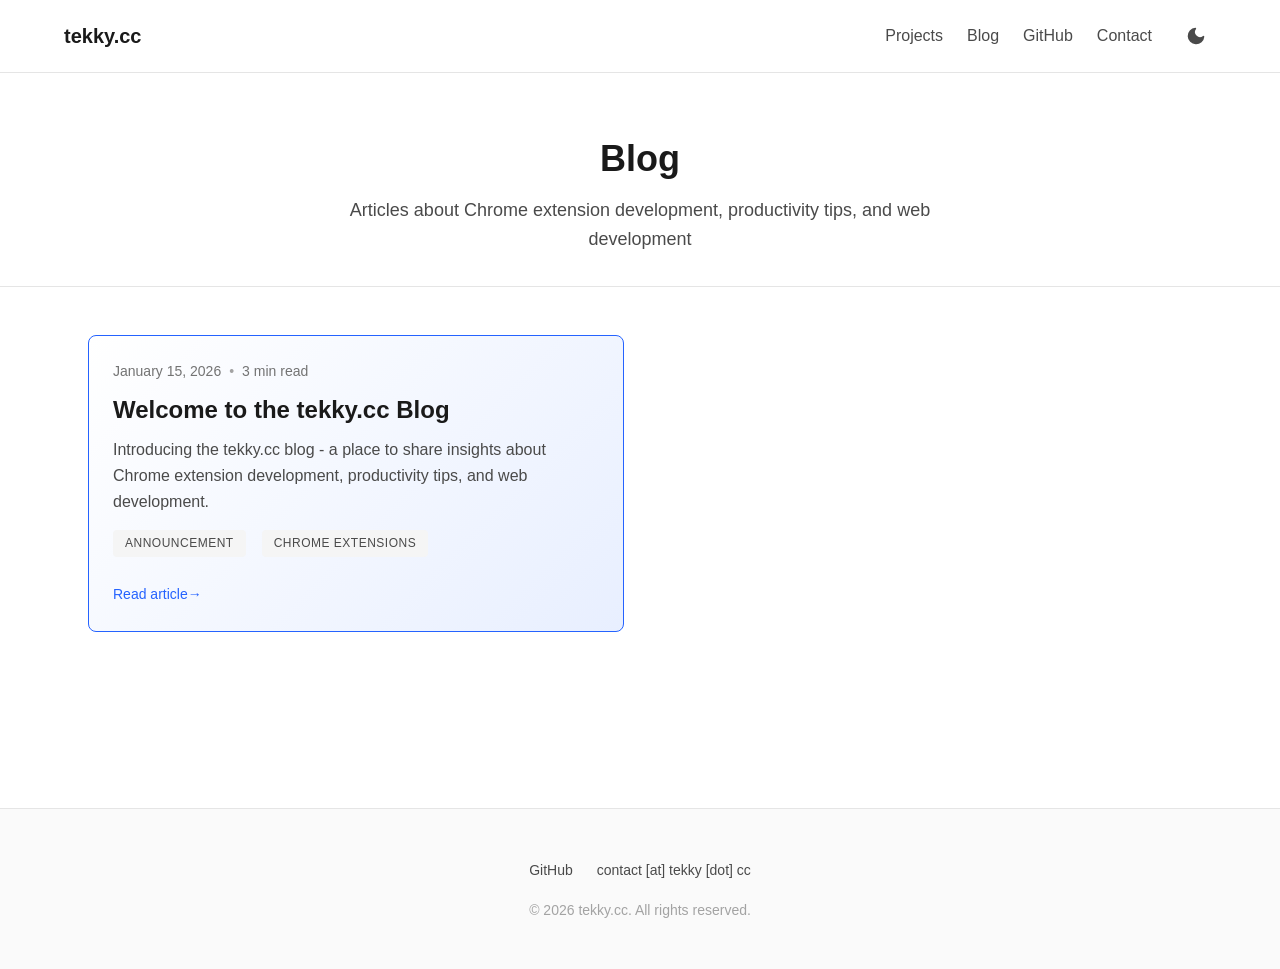
==== commit 3c9538c6: "fix(home): remove highlights section and rewrite the intro - Remove the Highlights section (the feat" ====
--- a/blog/index.html
+++ b/blog/index.html
@@ -27,6 +27,7 @@
   <meta property="twitter:image" content="https://tekky.cc/assets/images/og-image.png">
 
   <link rel="icon" type="image/png" sizes="32x32" href="../assets/images/favicon-32x32.png">
+  <link rel="apple-touch-icon" sizes="180x180" href="../assets/images/apple-touch-icon.png">
   <link rel="stylesheet" href="../assets/css/main.css">
   <link rel="stylesheet" href="../assets/css/blog.css">
   <link rel="canonical" href="https://tekky.cc/blog/">
@@ -41,7 +42,6 @@
         <span class="nav-toggle-icon"></span>
       </button>
       <ul class="nav-links">
-        <li><a href="../#featured" class="nav-link">Highlights</a></li>
         <li><a href="../#projects" class="nav-link">Projects</a></li>
         <li><a href="../blog/" class="nav-link active">Blog</a></li>
         <li><a href="https://github.com/luisf371" class="nav-link" target="_blank"
--- a/assets/css/main.css
+++ b/assets/css/main.css
@@ -102,6 +102,8 @@
   /* 12px */
   --space-4: 1rem;
   /* 16px */
+  --space-5: 1.25rem;
+  /* 20px */
   --space-6: 1.5rem;
   /* 24px */
   --space-8: 2rem;
